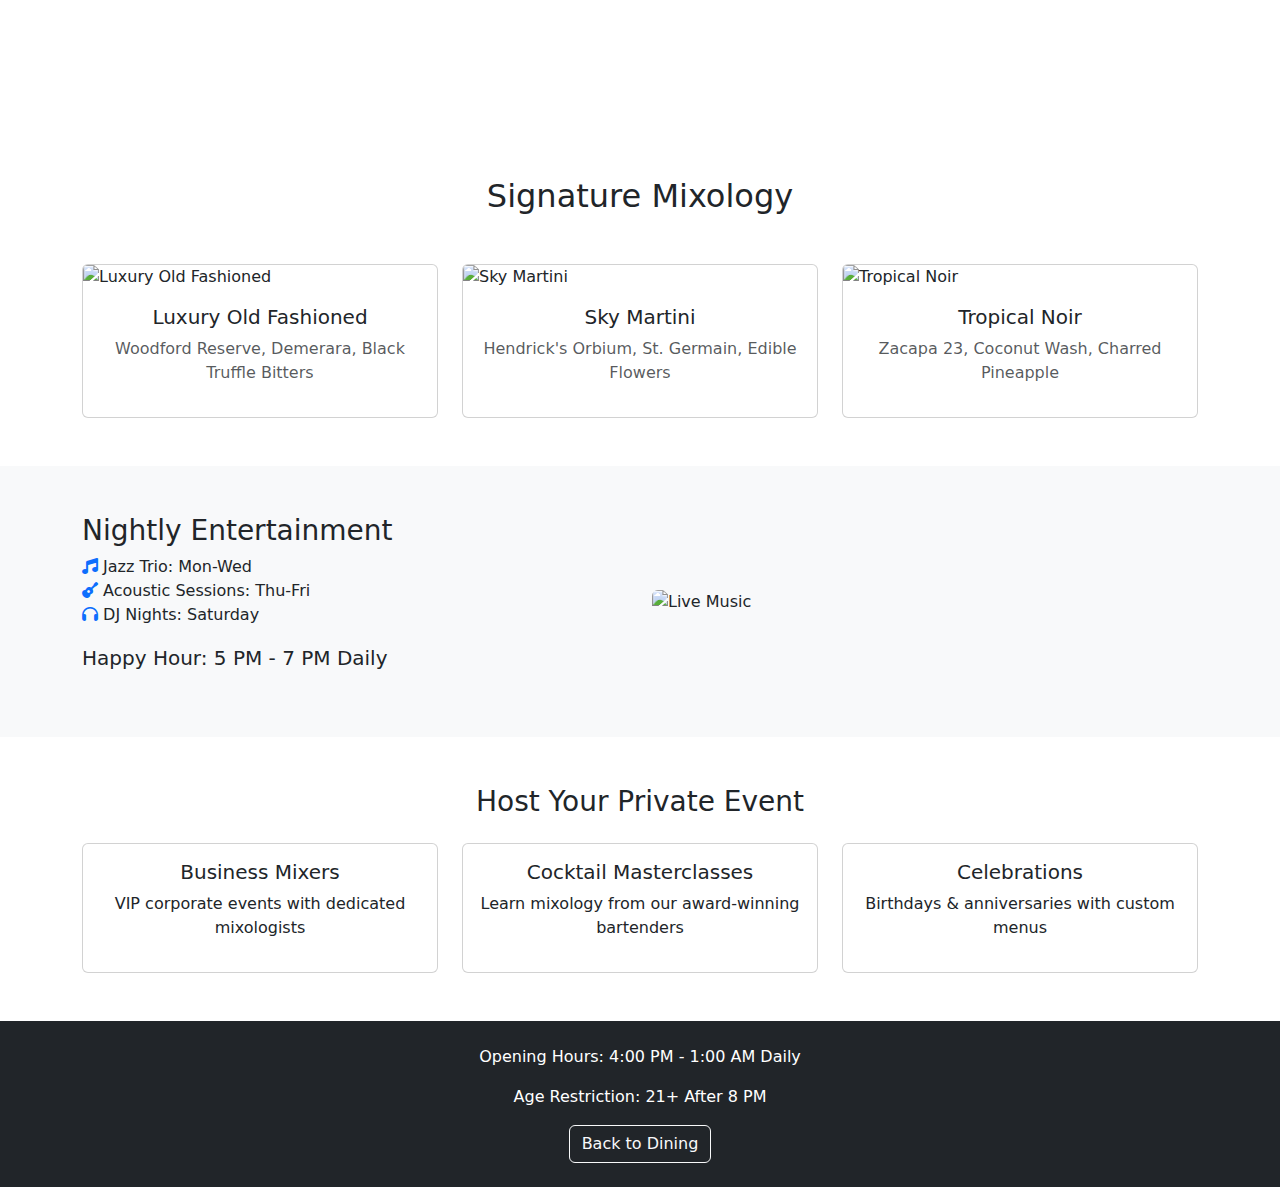
==== pages/bar-lounge.html @ 6a4beaf1 "create bar-lounge.html file" ====
<!DOCTYPE html>
<html lang="en">
<head>
    <meta charset="UTF-8">
    <meta name="viewport" content="width=device-width, initial-scale=1.0">
    <title>Sky Lounge | Premium Cocktails & Live Music</title>
    <link href="https://cdn.jsdelivr.net/npm/bootstrap@5.3.3/dist/css/bootstrap.min.css" rel="stylesheet">
    <link rel="stylesheet" href="https://cdnjs.cloudflare.com/ajax/libs/font-awesome/6.0.0/css/all.min.css">
   
</head>
<body>
    <!-- Hero Section -->
    <section class="hero-lounge text-white d-flex align-items-center">
        <div class="container text-center">
            <h1 class="display-4 mb-3">Sky Lounge & Bar</h1>
            <p class="lead">Where Mixology Meets Luxury</p>
        </div>
    </section>

    <!-- Signature Cocktails -->
    <section class="py-5">
        <div class="container">
            <h2 class="text-center mb-5">Signature Mixology</h2>
            
            <div class="row g-4">
                <div class="col-md-4">
                    <div class="card cocktail-card">
                        <img src="/assets/images/cocktail1.jpg" class="card-img-top" alt="Luxury Old Fashioned">
                        <div class="card-body text-center">
                            <h5>Luxury Old Fashioned</h5>
                            <p class="text-muted">Woodford Reserve, Demerara, Black Truffle Bitters</p>
                        </div>
                    </div>
                </div>

                <div class="col-md-4">
                    <div class="card cocktail-card">
                        <img src="/assets/images/cocktail2.jpg" class="card-img-top" alt="Sky Martini">
                        <div class="card-body text-center">
                            <h5>Sky Martini</h5>
                            <p class="text-muted">Hendrick's Orbium, St. Germain, Edible Flowers</p>
                        </div>
                    </div>
                </div>

                <div class="col-md-4">
                    <div class="card cocktail-card">
                        <img src="/assets/images/cocktail3.jpg" class="card-img-top" alt="Tropical Noir">
                        <div class="card-body text-center">
                            <h5>Tropical Noir</h5>
                            <p class="text-muted">Zacapa 23, Coconut Wash, Charred Pineapple</p>
                        </div>
                    </div>
                </div>
            </div>
        </div>
    </section>

    <!-- Live Entertainment -->
    <section class="bg-light py-5">
        <div class="container">
            <div class="row align-items-center">
                <div class="col-md-6">
                    <h3>Nightly Entertainment</h3>
                    <ul class="list-unstyled">
                        <li><i class="fas fa-music text-primary"></i> Jazz Trio: Mon-Wed</li>
                        <li><i class="fas fa-guitar text-primary"></i> Acoustic Sessions: Thu-Fri</li>
                        <li><i class="fas fa-headphones text-primary"></i> DJ Nights: Saturday</li>
                    </ul>
                    <p class="lead">Happy Hour: 5 PM - 7 PM Daily</p>
                </div>
                <div class="col-md-6">
                    <img src="/assets/images/live-music.jpg" alt="Live Music" class="img-fluid rounded">
                </div>
            </div>
        </div>
    </section>

    <!-- Private Events -->
    <section class="py-5">
        <div class="container text-center">
            <h3 class="mb-4">Host Your Private Event</h3>
            <div class="row g-4">
                <div class="col-md-4">
                    <div class="card h-100">
                        <div class="card-body">
                            <h5>Business Mixers</h5>
                            <p>VIP corporate events with dedicated mixologists</p>
                        </div>
                    </div>
                </div>
                <div class="col-md-4">
                    <div class="card h-100">
                        <div class="card-body">
                            <h5>Cocktail Masterclasses</h5>
                            <p>Learn mixology from our award-winning bartenders</p>
                        </div>
                    </div>
                </div>
                <div class="col-md-4">
                    <div class="card h-100">
                        <div class="card-body">
                            <h5>Celebrations</h5>
                            <p>Birthdays & anniversaries with custom menus</p>
                        </div>
                    </div>
                </div>
            </div>
        </div>
    </section>

    <!-- Footer -->
    <footer class="bg-dark text-white py-4">
        <div class="container text-center">
            <p>Opening Hours: 4:00 PM - 1:00 AM Daily</p>
            <p>Age Restriction: 21+ After 8 PM</p>
            <a href="/index.html#dining" class="btn btn-outline-light">Back to Dining</a>
        </div>
    </footer>
</body>
</html>
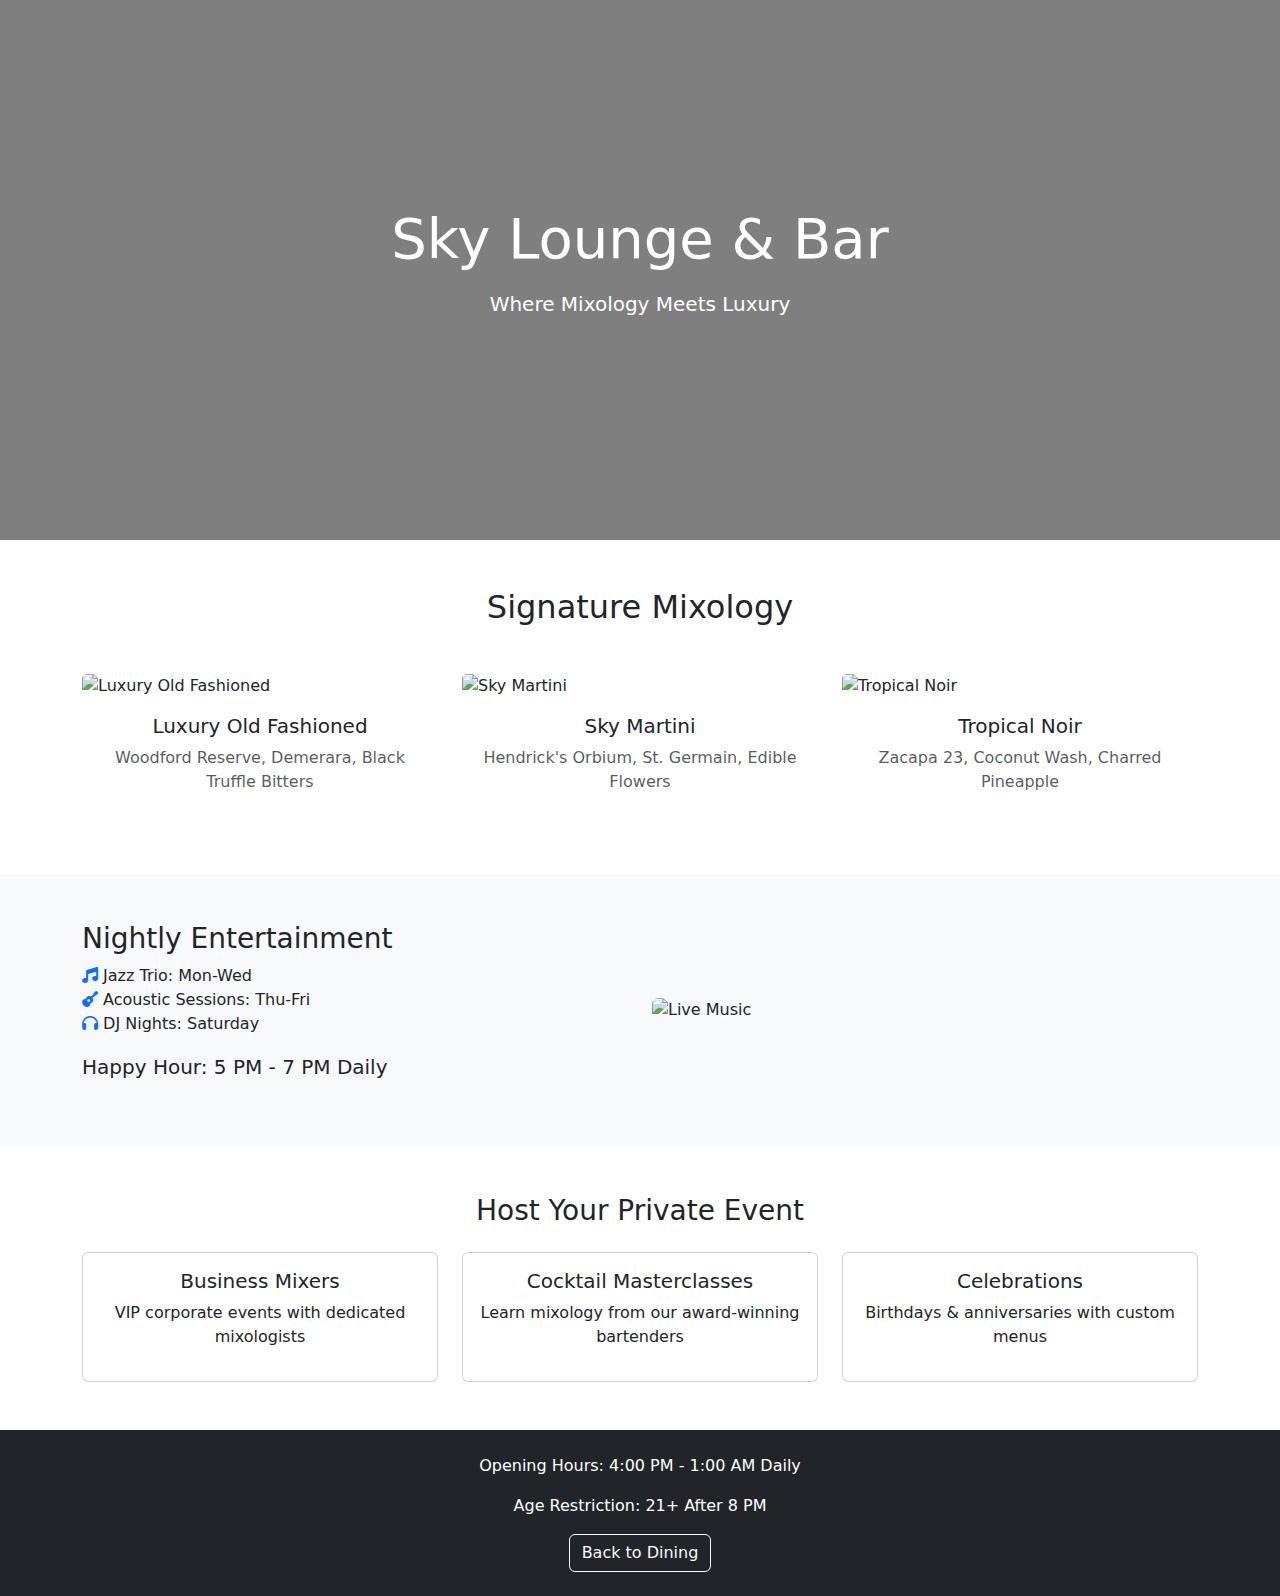
==== commit f5805d4e: "apply to css for bar-lounge.html page" ====
--- a/pages/bar-lounge.html
+++ b/pages/bar-lounge.html
@@ -6,7 +6,7 @@
     <title>Sky Lounge | Premium Cocktails & Live Music</title>
     <link href="https://cdn.jsdelivr.net/npm/bootstrap@5.3.3/dist/css/bootstrap.min.css" rel="stylesheet">
     <link rel="stylesheet" href="https://cdnjs.cloudflare.com/ajax/libs/font-awesome/6.0.0/css/all.min.css">
-   
+    <link rel="stylesheet" href="/css/pages-css/bar-lounge.css">
 </head>
 <body>
     <!-- Hero Section -->
--- a/css/pages-css/bar-lounge.css
+++ b/css/pages-css/bar-lounge.css
@@ -0,0 +1,15 @@
+.hero-lounge {
+    background: linear-gradient(rgba(0, 0, 0, 0.5), rgba(0, 0, 0, 0.5)), url('/assets/images/lounge-hero.jpg');
+    height: 60vh;
+    background-size: cover;
+    background-position: center;
+}
+
+.cocktail-card {
+    border: none;
+    transition: transform 0.3s;
+}
+
+.cocktail-card:hover {
+    transform: scale(1.05);
+}
